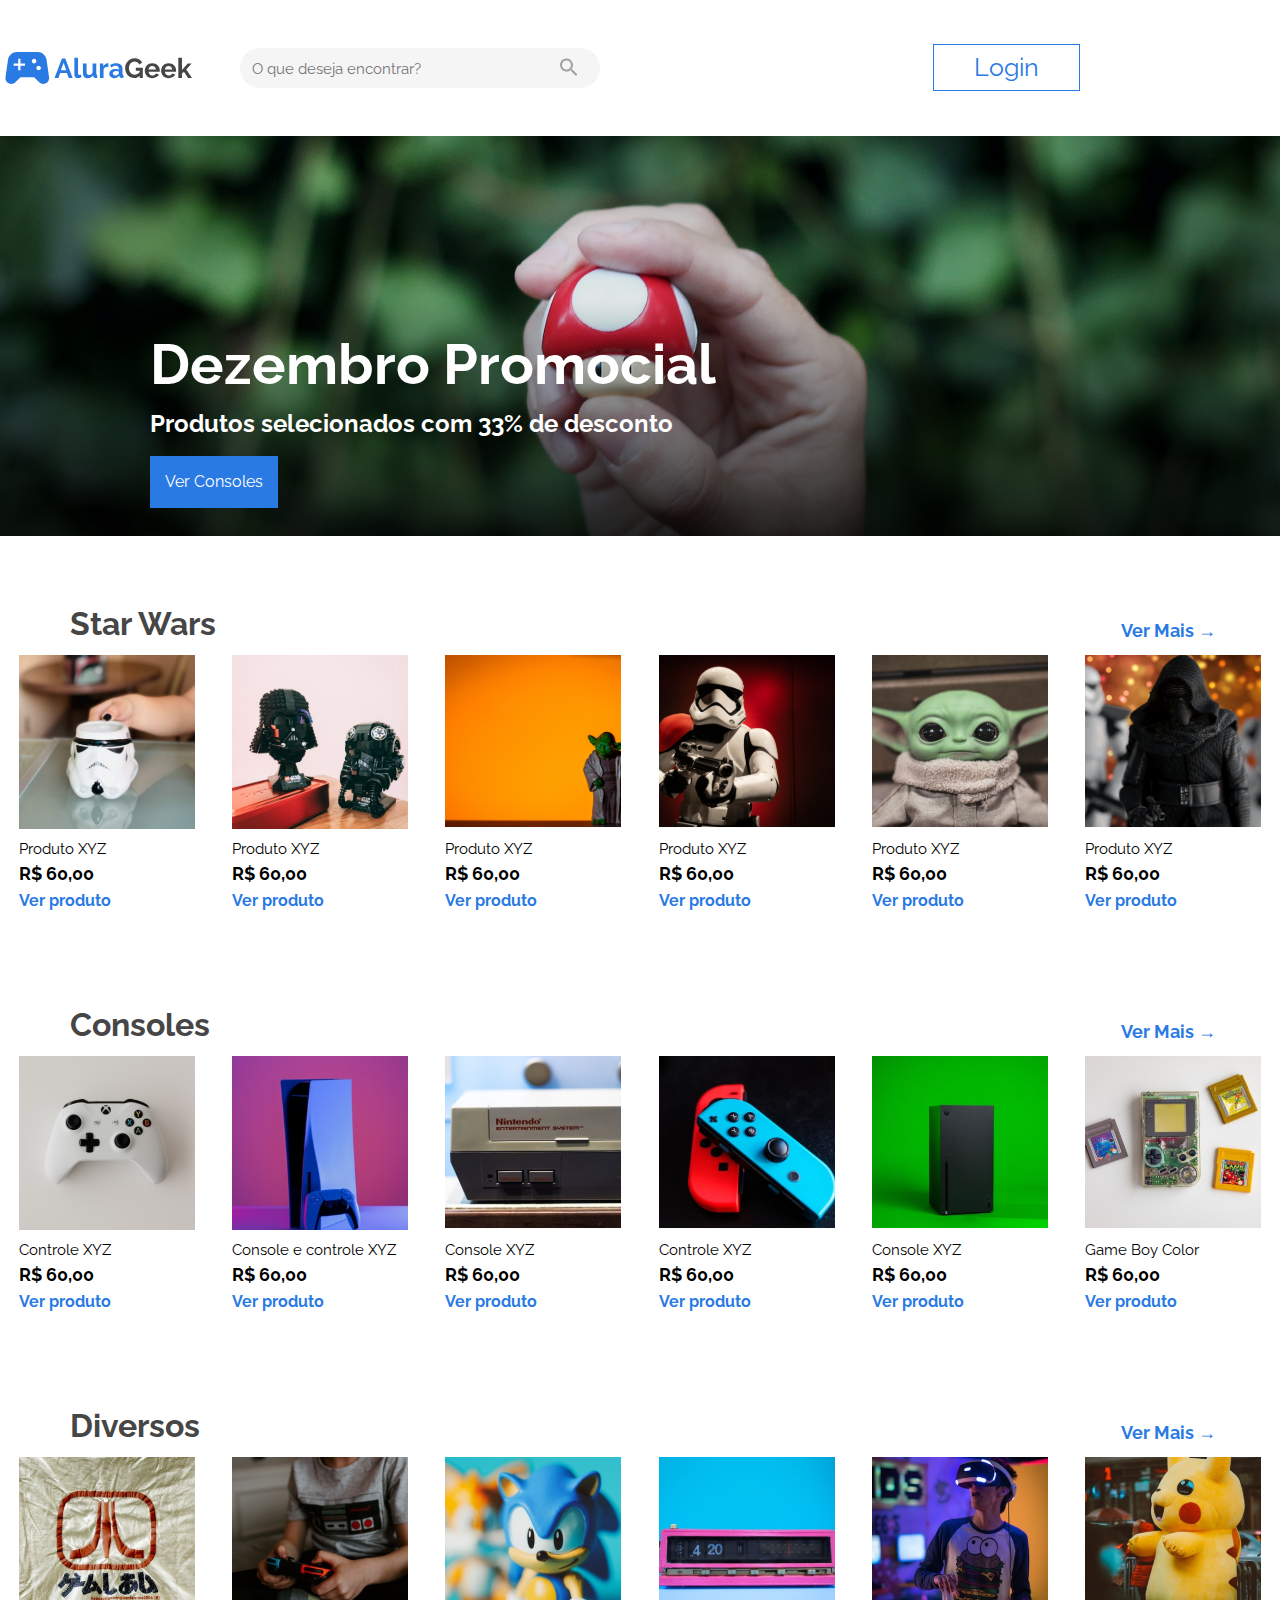
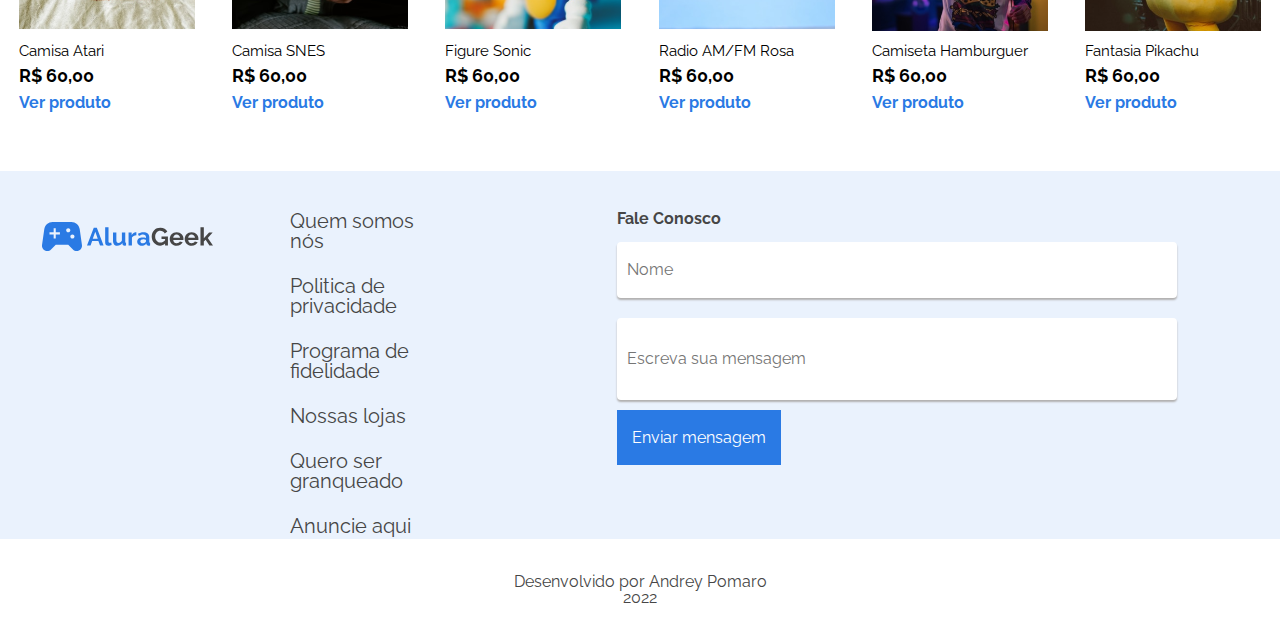
==== Desafio Front-End/index.html @ 8fa65f8e "Projeto Inicial Front-End Challenge" ====
<!DOCTYPE html>
<html lang="pt-br">

<head>
  <meta charset="UTF-8">
  <meta http-equiv="X-UA-Compatible" content="IE=edge">
  <meta name="viewport" content="width=device-width, initial-scale=1.0">
  <title>AluraGeek</title>
  <link rel="stylesheet" href="./css/reset.css">
  <link rel="stylesheet" href="./css/index/header.css">
  <link rel="stylesheet" href="./css/index/main.css">
  <link rel="stylesheet" href="./css/index/produtos.css">
  <link rel="stylesheet" href="./css/index/footer.css">
  <link rel="stylesheet" href="./css/index/responsivo.css">

  <link
    href="https://fonts.googleapis.com/css2?family=Montserrat:wght@300;400;700&family=Open+Sans:wght@300;400;700&family=Raleway&display=swap"
    rel="stylesheet">
</head>

<body>

  <header class="header">
    <nav class="header-logo--pesquisa">
      <img class="header-logo" src="./img/logo.svg" alt="Logo Alura Geek">
      <div class="campo-pesquisa">
        <input type="search" name="pesquisa" id="input-pesquisa" placeholder="O que deseja encontrar?">
        <a href="#"><img src="./img/pesquisa.svg" alt="Pesquisar" id="icone-pesquisa"></a>
      </div>
    </nav>
    <nav class="botao">
      <a class="botao-login" href="./login.html">Login</a>
    </nav>
  </header>

  <main class="main">
    <section class="bloco-titulo">
      <h1 class="main-titulo">Dezembro Promocial</h1>
      <h2 class="main-subtitulo">Produtos selecionados com 33% de desconto</h2>
      <a class="main-botao" href="#">Ver Consoles</a>
    </section>

    <section>
      <div class="categoria">
        <h2 class="categoria-titulo">Star Wars</h2>
        <a href="#" class="categoria-verMais-link">
          <h2 class="categoria-verMais">Ver Mais &#8594</h2>
        </a>
      </div>

      <div class="produtos-categoria">
        <ul class="container-produtos">
          <li class="produto-item"><img src="./img/starwars_1.svg" alt="Star Wars">
            <h3 class="produto-titulo">Produto XYZ</h3>
            <h3 class="produto-preco">R$ 60,00</h3>
            <a class="produto-link" href="#">
              <h3 class="produto-link">Ver produto</h3>
            </a>
          </li>
        </ul>

        <ul class="container-produtos">
          <li class="produto-item"><img src="./img/starwars_2.svg" alt="Star Wars">
            <h3 class="produto-titulo">Produto XYZ</h3>
            <h3 class="produto-preco">R$ 60,00</h3>
            <a class="produto-link" href="#">
              <h3 class="produto-link">Ver produto</h3>
            </a>
          </li>
        </ul>

        <ul class="container-produtos">
          <li class="produto-item"><img src="./img/starwars_3.svg" alt="Star Wars">
            <h3 class="produto-titulo">Produto XYZ</h3>
            <h3 class="produto-preco">R$ 60,00</h3>
            <a class="produto-link" href="#">
              <h3 class="produto-link">Ver produto</h3>
            </a>
          </li>
        </ul>

        <ul class="container-produtos">
          <li class="produto-item"><img src="./img/starwars_4.svg" alt="Star Wars">
            <h3 class="produto-titulo">Produto XYZ</h3>
            <h3 class="produto-preco">R$ 60,00</h3>
            <a class="produto-link" href="#">
              <h3 class="produto-link">Ver produto</h3>
            </a>
          </li>
        </ul>

        <ul class="container-produtos">
          <li class="produto-item"><img src="./img/starwars_5.svg" alt="Star Wars">
            <h3 class="produto-titulo">Produto XYZ</h3>
            <h3 class="produto-preco">R$ 60,00</h3>
            <a class="produto-link" href="#">
              <h3 class="produto-link">Ver produto</h3>
            </a>
          </li>
        </ul>

        <ul class="container-produtos">
          <li class="produto-item"><img src="./img/starwars_6.svg" alt="Star Wars">
            <h3 class="produto-titulo">Produto XYZ</h3>
            <h3 class="produto-preco">R$ 60,00</h3>
            <a class="produto-link" href="#">
              <h3 class="produto-link">Ver produto</h3>
            </a>
          </li>
        </ul>
      </div>

      <div class="categoria">
        <h2 class="categoria-titulo">Consoles</h2>
        <a href="#" class="categoria-verMais-link">
          <h2 class="categoria-verMais">Ver Mais &#8594</h2>
        </a>
      </div>

      <div class="produtos-categoria">
        <ul class="container-produtos">
          <li class="produto-item"><img src="./img/console_1.svg" alt="Controle XYZ">
            <h3 class="produto-titulo">Controle XYZ</h3>
            <h3 class="produto-preco">R$ 60,00</h3>
            <a class="produto-link" href="#">
              <h3 class="produto-link">Ver produto</h3>
            </a>
          </li>
        </ul>

        <ul class="container-produtos">
          <li class="produto-item"><img src="./img/console_2.svg" alt="Console e controle XYZ">
            <h3 class="produto-titulo">Console e controle XYZ</h3>
            <h3 class="produto-preco">R$ 60,00</h3>
            <a class="produto-link" href="#">
              <h3 class="produto-link">Ver produto</h3>
            </a>
          </li>
        </ul>

        <ul class="container-produtos">
          <li class="produto-item"><img src="./img/console_3.svg" alt="Console XYZ">
            <h3 class="produto-titulo">Console XYZ</h3>
            <h3 class="produto-preco">R$ 60,00</h3>
            <a class="produto-link" href="#">
              <h3 class="produto-link">Ver produto</h3>
            </a>
          </li>
        </ul>

        <ul class="container-produtos">
          <li class="produto-item"><img src="./img/console_4.svg" alt="Controle XYZ">
            <h3 class="produto-titulo">Controle XYZ</h3>
            <h3 class="produto-preco">R$ 60,00</h3>
            <a class="produto-link" href="#">
              <h3 class="produto-link">Ver produto</h3>
            </a>
          </li>
        </ul>

        <ul class="container-produtos">
          <li class="produto-item"><img src="./img/console_5.svg" alt="Console XYZ">
            <h3 class="produto-titulo">Console XYZ</h3>
            <h3 class="produto-preco">R$ 60,00</h3>
            <a class="produto-link" href="#">
              <h3 class="produto-link">Ver produto</h3>
            </a>
          </li>
        </ul>

        <ul class="container-produtos">
          <li class="produto-item"><img src="./img/console_6.svg" alt="Game Boy Color">
            <h3 class="produto-titulo">Game Boy Color</h3>
            <h3 class="produto-preco">R$ 60,00</h3>
            <a class="produto-link" href="#">
              <h3 class="produto-link">Ver produto</h3>
            </a>
          </li>
        </ul>
      </div>

      <div class="categoria">
        <h2 class="categoria-titulo">Diversos</h2>
        <a href="#" class="categoria-verMais-link">
          <h2 class="categoria-verMais">Ver Mais &#8594</h2>
        </a>
      </div>

      <div class="produtos-categoria">
        <ul class="container-produtos">
          <li class="produto-item"><img src="./img/diversos_1.svg" alt="Camisa Atari">
            <h3 class="produto-titulo">Camisa Atari</h3>
            <h3 class="produto-preco">R$ 60,00</h3>
            <a class="produto-link" href="#">
              <h3 class="produto-link">Ver produto</h3>
            </a>
          </li>
        </ul>

        <ul class="container-produtos">
          <li class="produto-item"><img src="./img/diversos_2.svg" alt="Camisa SNES">
            <h3 class="produto-titulo">Camisa SNES</h3>
            <h3 class="produto-preco">R$ 60,00</h3>
            <a class="produto-link" href="#">
              <h3 class="produto-link">Ver produto</h3>
            </a>
          </li>
        </ul>

        <ul class="container-produtos">
          <li class="produto-item"><img src="./img/diversos_3.svg" alt="Figure Sonic">
            <h3 class="produto-titulo">Figure Sonic</h3>
            <h3 class="produto-preco">R$ 60,00</h3>
            <a class="produto-link" href="#">
              <h3 class="produto-link">Ver produto</h3>
            </a>
          </li>
        </ul>

        <ul class="container-produtos">
          <li class="produto-item"><img src="./img/diversos_4.svg" alt="Radio AM/FM Rosa">
            <h3 class="produto-titulo">Radio AM/FM Rosa</h3>
            <h3 class="produto-preco">R$ 60,00</h3>
            <a class="produto-link" href="#">
              <h3 class="produto-link">Ver produto</h3>
            </a>
          </li>
        </ul>

        <ul class="container-produtos">
          <li class="produto-item"><img src="./img/diversos_5.svg" alt="Camiseta Hamburguer">
            <h3 class="produto-titulo">Camiseta Hamburguer</h3>
            <h3 class="produto-preco">R$ 60,00</h3>
            <a class="produto-link" href="#">
              <h3 class="produto-link">Ver produto</h3>
            </a>
          </li>
        </ul>

        <ul class="container-produtos">
          <li class="produto-item"><img src="./img/diversos_6.svg" alt="Fantasia Pikachu">
            <h3 class="produto-titulo">Fantasia Pikachu</h3>
            <h3 class="produto-preco">R$ 60,00</h3>
            <a class="produto-link" href="#">
              <h3 class="produto-link">Ver produto</h3>
            </a>
          </li>
        </ul>
      </div>
    </section>



    <footer>
      <section class="footer">
        <div class="footer-logo">
          <a href="#"><img class="footer-logo-img" src="./img/logo.svg" alt="Logo"></a>
        </div>

        <div class="footer-lista">
          <ul class="lista-links">
            <a href="#">
              <li class="lista-links-li">Quem somos nós</li>
            </a>
            <a href="#">
              <li class="lista-links-li">Politica de privacidade</li>
            </a>
            <a href="#">
              <li class="lista-links-li">Programa de fidelidade</li>
            </a>
            <a href="#">
              <li class="lista-links-li">Nossas lojas</li>
            </a>
            <a href="#">
              <li class="lista-links-li">Quero ser granqueado</li>
            </a>
            <a href="#">
              <li class="lista-links-li">Anuncie aqui</li>
            </a>
          </ul>
        </div>

        <div">
          <form class="form-contato">
            <p class="form-titulo">Fale Conosco</p>
            <div class="form-faleConosco">
              <input type="text" required id="form-nome" placeholder="Nome">
              <input type="text" required id="form-mensagem" placeholder="Escreva sua mensagem">
              <div id="form-botao">
                <a class="main-botao" href="#">Enviar mensagem</a>
              </div>
            </div>
          </form>
          </div>
      </section>

      <section class="rodape">
        <p>Desenvolvido por Andrey Pomaro</p>
        <p>2022</p>
      </section>
    </footer>

  </main>

</body>

</html>
---- Desafio Front-End/css/index/header.css ----
.header {
  display: flex;
  flex-direction: row;
  align-items: center;
  padding: 0px;  
  margin-top: 40px;
}

.header-logo {
  width: 12em;
}

.header-logo--pesquisa{
  display: flex;
  justify-content: center;
  align-items: center;
  width: 50%;
}

.campo-pesquisa {
  background-color:#f5f5f5;
  border:none 1px;
  border-radius:20px;
  width: 360px;
  height: 40px;
  margin-left: 3em;
}

#input-pesquisa{
  float:left;
  background-color:transparent;
  font-family: 'Raleway', sans-serif;
  font-weight: 400;
  font-size: 15px;
  font-style:normal;
  margin-top: 5px;
  margin-left: 10px;
  border:none;
  height:32px;
  width:260px;
}

#icone-pesquisa {
  margin-left: 50px;  
  margin-top: 10px;
}

.botao {
  display: flex;
  justify-content: flex-end;
  width: 50%;
  margin-right: 200px;
}

.botao-login{
  color:#2A7AE4;
  text-decoration: none;
  font-family: 'Raleway', sans-serif;
  font-weight: 400;
  font-size: 25px;
  border: solid 1px #2A7AE4;
  padding: 10px 40px 10px 40px;
  
}

body {
  font-family: 'Raleway', sans-serif;
}
---- Desafio Front-End/css/index/main.css ----
.main {
  background-image: linear-gradient(180deg, rgba(0,0,0,0.1) 41.15%, rgba(0,0,0,0.8) 100%), url(../../img/background.jpg);
  position: static;
  width: 100%;
  height: 400px;
  margin-top: 40px;
  background-position: center;
  background-size:cover;
}

.bloco-titulo {
  width: 50%;
  display: flex;
  flex-direction: column;
  align-items: flex-start;
  margin-left: 150px;
  padding-top: 190px;
}

.main-titulo {
  color: white;  
  font-size: 3.5em;
  margin-top: 10px;
  font-weight: bold;
}

.main-subtitulo {
  color: white;   
  font-size: 1.5em;
  margin-top: 20px;
  font-weight: bold;
}

.main-botao {
  text-decoration: none;
  color: white;
  background: #2A7AE4;
  padding: 18px 15px;
  margin-top: 20px;
}

.main {
  font-family: 'Raleway', sans-serif;
}
---- Desafio Front-End/css/index/produtos.css ----
.categoria {
  margin-top: 100px;
  display: flex;
  align-items: center;
  justify-content: space-between;
  width: 95%;
}

.categoria-titulo {
  color: #464646;
  font-size: 2em;
  margin-left: 70px;
  font-weight: bold;
  margin-bottom: 15px;
}

.categoria-verMais {
  color: #2A7AE4;
  font-size: 18px; 
  font-weight: bold; 
}

.categoria-verMais-link {
  text-decoration: none;
}

.container-produtos {
  display: flex;
  justify-content: space-around;
  list-style: none;
  width: 100%;
}

.produtos-categoria{
  display: flex;
  justify-content: space-around;
  list-style: none;
  width: 100%;
}

.produto-titulo{
font-size: 15px;
font-weight: 500, medium;
margin-top: 10px;
}

.produto-preco{
font-size: 18px;
font-weight: 700;
margin-top: 8px;
}

.produto-link{
text-decoration: none;
color: #2A7AE4;
margin-top: 10px;
font-weight: bold;
}
---- Desafio Front-End/css/index/footer.css ----
.footer {
  background: #EAF2FD;
  display: flex;
  margin-top: 60px;
  height: 368px;
}

.footer-logo {
  width: 30%;
  display: flex;
  justify-content: center;
  margin-top: 60px;
}

.footer-lista{
  width: 20%;
}

.lista-links {
  color: #464646;
  font-size: 20px;
  margin-top: 60px;
}

.lista-links-li {
  margin-bottom: 25px;
}

.form-contato{
  width: 30%;
  flex-direction: column;
  margin-top: 60px;
}

.form-titulo{
  color: #464646;
  font-weight: bold;
}

.form-faleConosco {
  margin-top: 15px;
}

#form-nome {
  width: 560px;
  height: 56px;
  margin-bottom: 20px;
  padding: 10px 10px;
  box-shadow: 0px 2px 2px #b1afaf;
  border-radius: 4px; 
}

#form-mensagem {
  width: 560px;
  height: 82px;
  margin-bottom: 20px;
  padding: 10px 10px;
  box-shadow: 0px 2px 2px #b1afaf;
  border-radius: 4px;
}

#form-botao {
  margin-top: 10px;
}

.rodape {
  width: 100%;
  height: 102px;
  display: flex;
  flex-direction: column;
  justify-content: center;
  align-items: center;
  color: #464646;
}
---- Desafio Front-End/css/index/responsivo.css ----
@media (max-width: 1440px) {
  .footer-logo {
    margin-top: 40px;
  }
  
  .lista-links {
    margin-top: 40px;
    margin-left: 40px;
  }
  
  .form-contato{  
    margin-top: 40px;  
    margin-left: 200px;
  }
}

@media (max-width: 1024px) {
  .header-logo--pesquisa {
    width: auto;
    margin-left: 50px;
  }
  .campo-pesquisa{
    display: flex;
  }

  .botao{
    margin-right: 50px;
  }

  .bloco-titulo{
    margin-left: 50px;
    padding-top: 150px;
    width: 100%;
  }

  .categoria-titulo {
    margin-left: 40px;
  }

  .container-produtos:nth-child(5){
    display: none;
  }

  .container-produtos:nth-child(4){
    display: none;
  }

  #form-nome {
    width: 350px;
  }
  #form-mensagem {
    width: 350px;
  }
}

@media (max-width: 768px) {
  .header-logo--pesquisa {
    width: auto;
    margin-left: 40px;
  }

  .campo-pesquisa {
    width: 280px;
    margin-left: 10px;
    display: flex;
  }

  #icone-pesquisa {
    margin-right: 10px;
  }

  .botao{
    margin-right: 30px;
  }

  .bloco-titulo{
    margin-left: 30px;
    padding-top: 180px;
    width: 100%;
  }  

  .categoria-titulo {
    margin-left: 20px;
  }

  .footer{
    display: flex;
    flex-direction: column;
    justify-content: center;
    height:auto;
    width: 100%;
    padding-bottom: 40px;
  }
  .footer-logo{
    width: 100%;
  }

  .footer-lista {
    width: 100%;
    text-align: center;
  }
  .form-contato{
    margin-top: -10px;
  }
}

@media (max-width: 320px) {
  .header{
    display: flex;
    flex-wrap:wrap;
    flex-direction: column;
    justify-content: center;
    width: 310px;
  }

  .header-logo--pesquisa{
    display: block;
    margin-bottom: 20px;
    text-align: center;
  }
  .header-logo{
    margin-left: -30px;
  }

  .campo-pesquisa {
    margin-left: -40px;
  }

  .bloco-titulo{
    margin-left: 30px;
    padding-top: 80px;
    width: 100%;
  }  

  .main-botao{
    margin-bottom: 50px;
  }

  .categoria-titulo {
    margin-left: 18px;
  }

  .container-produtos:nth-child(5){
    display: none;
  }

  .container-produtos:nth-child(4){
    display: none;
  }
  .produtos-categoria{
    flex-wrap: wrap;
  }  
  .container-produtos {
    display: flex;
    width: 40%;
    flex-wrap: wrap;
  } 
  .produto-item{
    width: 100%;
    margin-bottom: 20px;
  }

  .categoria {
    margin-top: 30px;
  }

  .footer-lista {
    margin-left: -30px;
  }
  
  .form-contato{
    margin: 0 0 0 0;
    text-align: center;
  }
  .form-titulo{
    width: 300px;
  }

  #form-nome{
    width: 260px;
    margin-left: 30px;
  }

  #form-mensagem{
    width: 260px;
    margin-left: 30px;
  }

  #form-botao{
    width: 300px;
  }
}
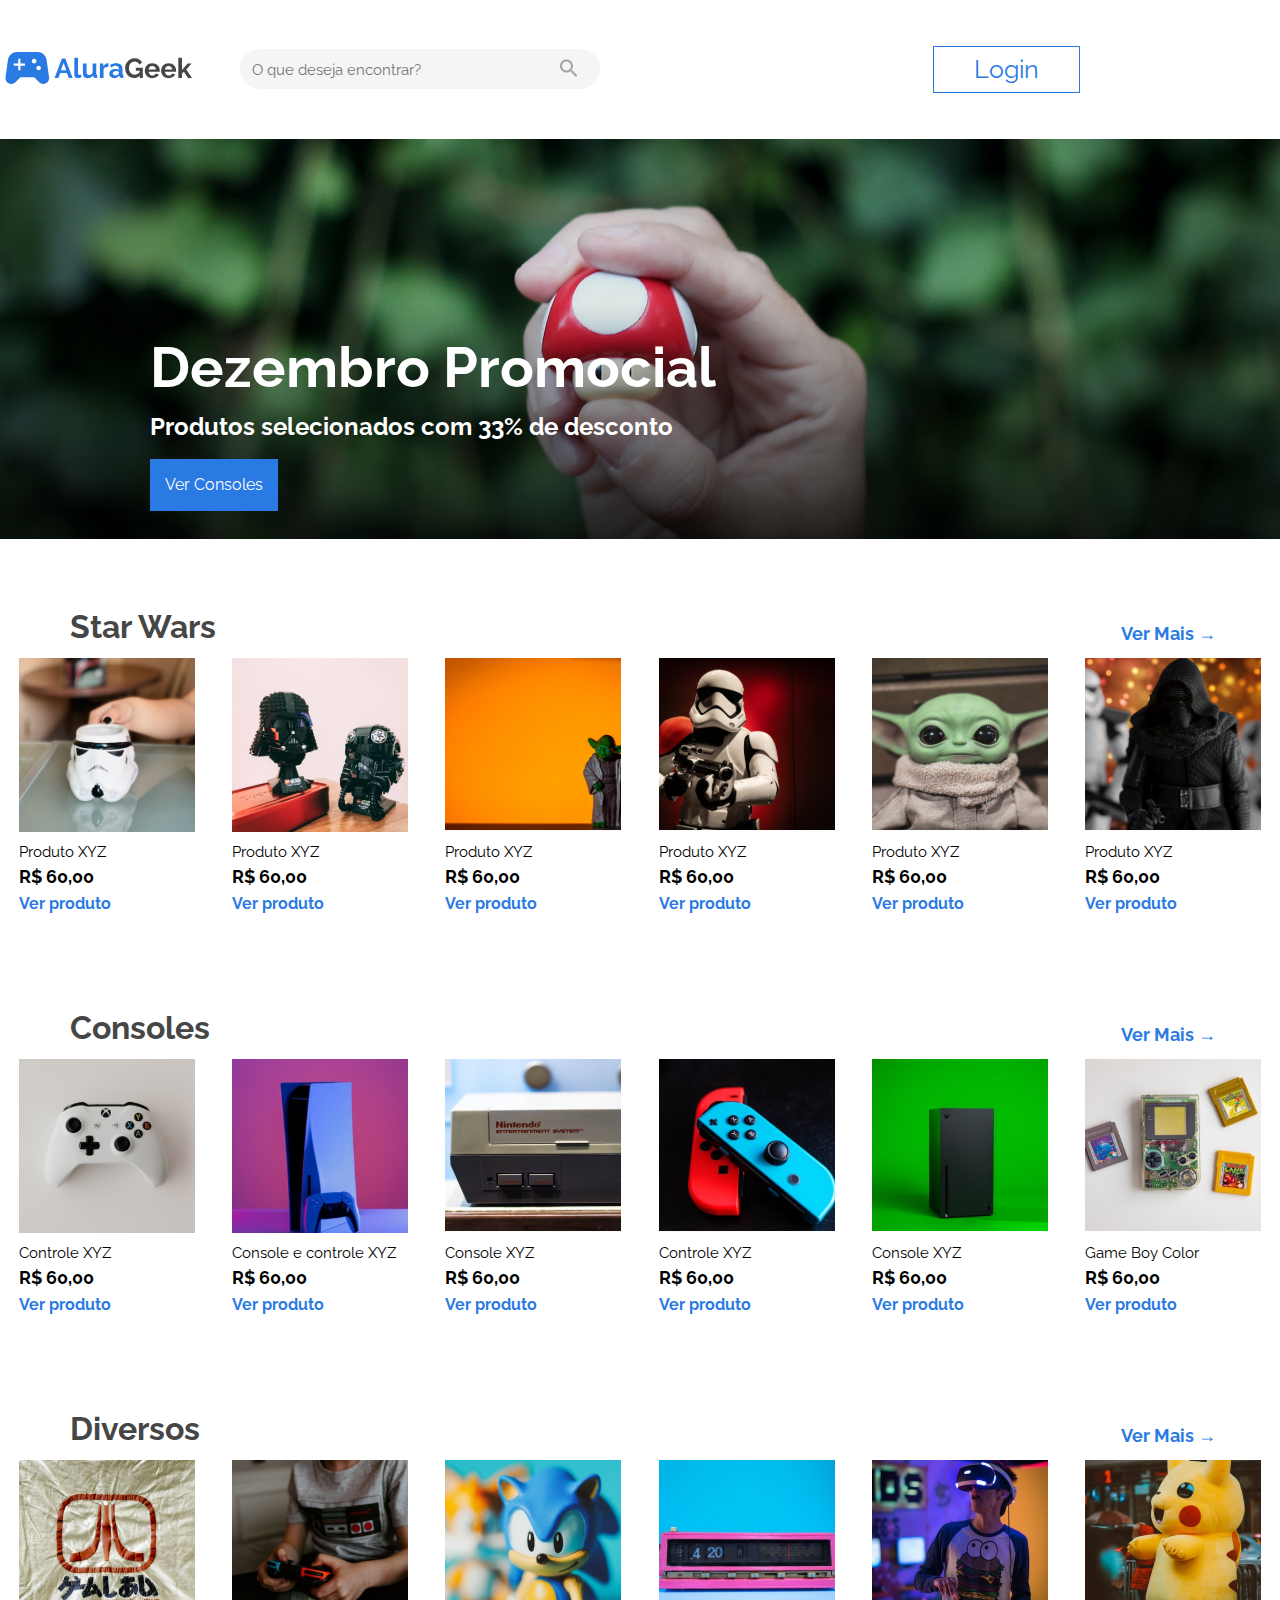
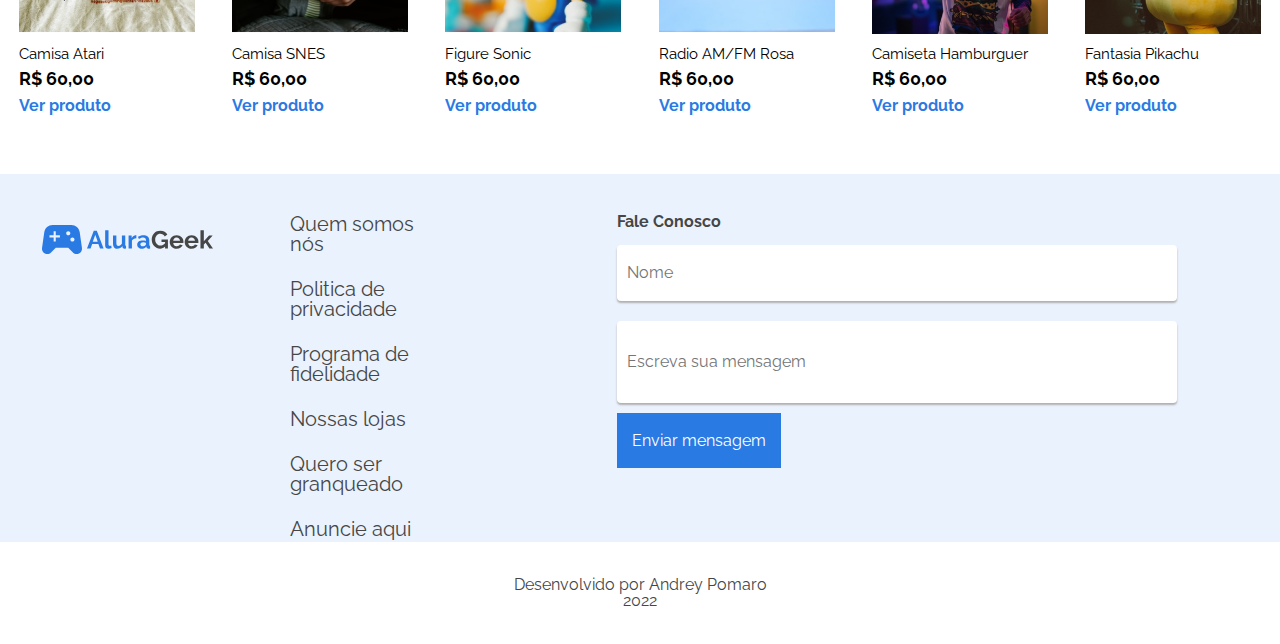
==== commit 534427a3: "Atualização 20-03" ====
--- a/Desafio Front-End/index.html
+++ b/Desafio Front-End/index.html
@@ -12,7 +12,6 @@
   <link rel="stylesheet" href="./css/index/produtos.css">
   <link rel="stylesheet" href="./css/index/footer.css">
   <link rel="stylesheet" href="./css/index/responsivo.css">
-
   <link
     href="https://fonts.googleapis.com/css2?family=Montserrat:wght@300;400;700&family=Open+Sans:wght@300;400;700&family=Raleway&display=swap"
     rel="stylesheet">
@@ -22,7 +21,7 @@
 
   <header class="header">
     <nav class="header-logo--pesquisa">
-      <img class="header-logo" src="./img/logo.svg" alt="Logo Alura Geek">
+      <a href="./index.html"><img class="header-logo" src="./img/logo.svg" alt="Logo Alura Geek"></a>
       <div class="campo-pesquisa">
         <input type="search" name="pesquisa" id="input-pesquisa" placeholder="O que deseja encontrar?">
         <a href="#"><img src="./img/pesquisa.svg" alt="Pesquisar" id="icone-pesquisa"></a>
@@ -53,7 +52,7 @@
           <li class="produto-item"><img src="./img/starwars_1.svg" alt="Star Wars">
             <h3 class="produto-titulo">Produto XYZ</h3>
             <h3 class="produto-preco">R$ 60,00</h3>
-            <a class="produto-link" href="#">
+            <a class="produto-link" href="./produto.html">
               <h3 class="produto-link">Ver produto</h3>
             </a>
           </li>
@@ -254,7 +253,7 @@
     <footer>
       <section class="footer">
         <div class="footer-logo">
-          <a href="#"><img class="footer-logo-img" src="./img/logo.svg" alt="Logo"></a>
+          <a href="./index.html"><img class="footer-logo-img" src="./img/logo.svg" alt="Logo"></a>
         </div>
 
         <div class="footer-lista">
